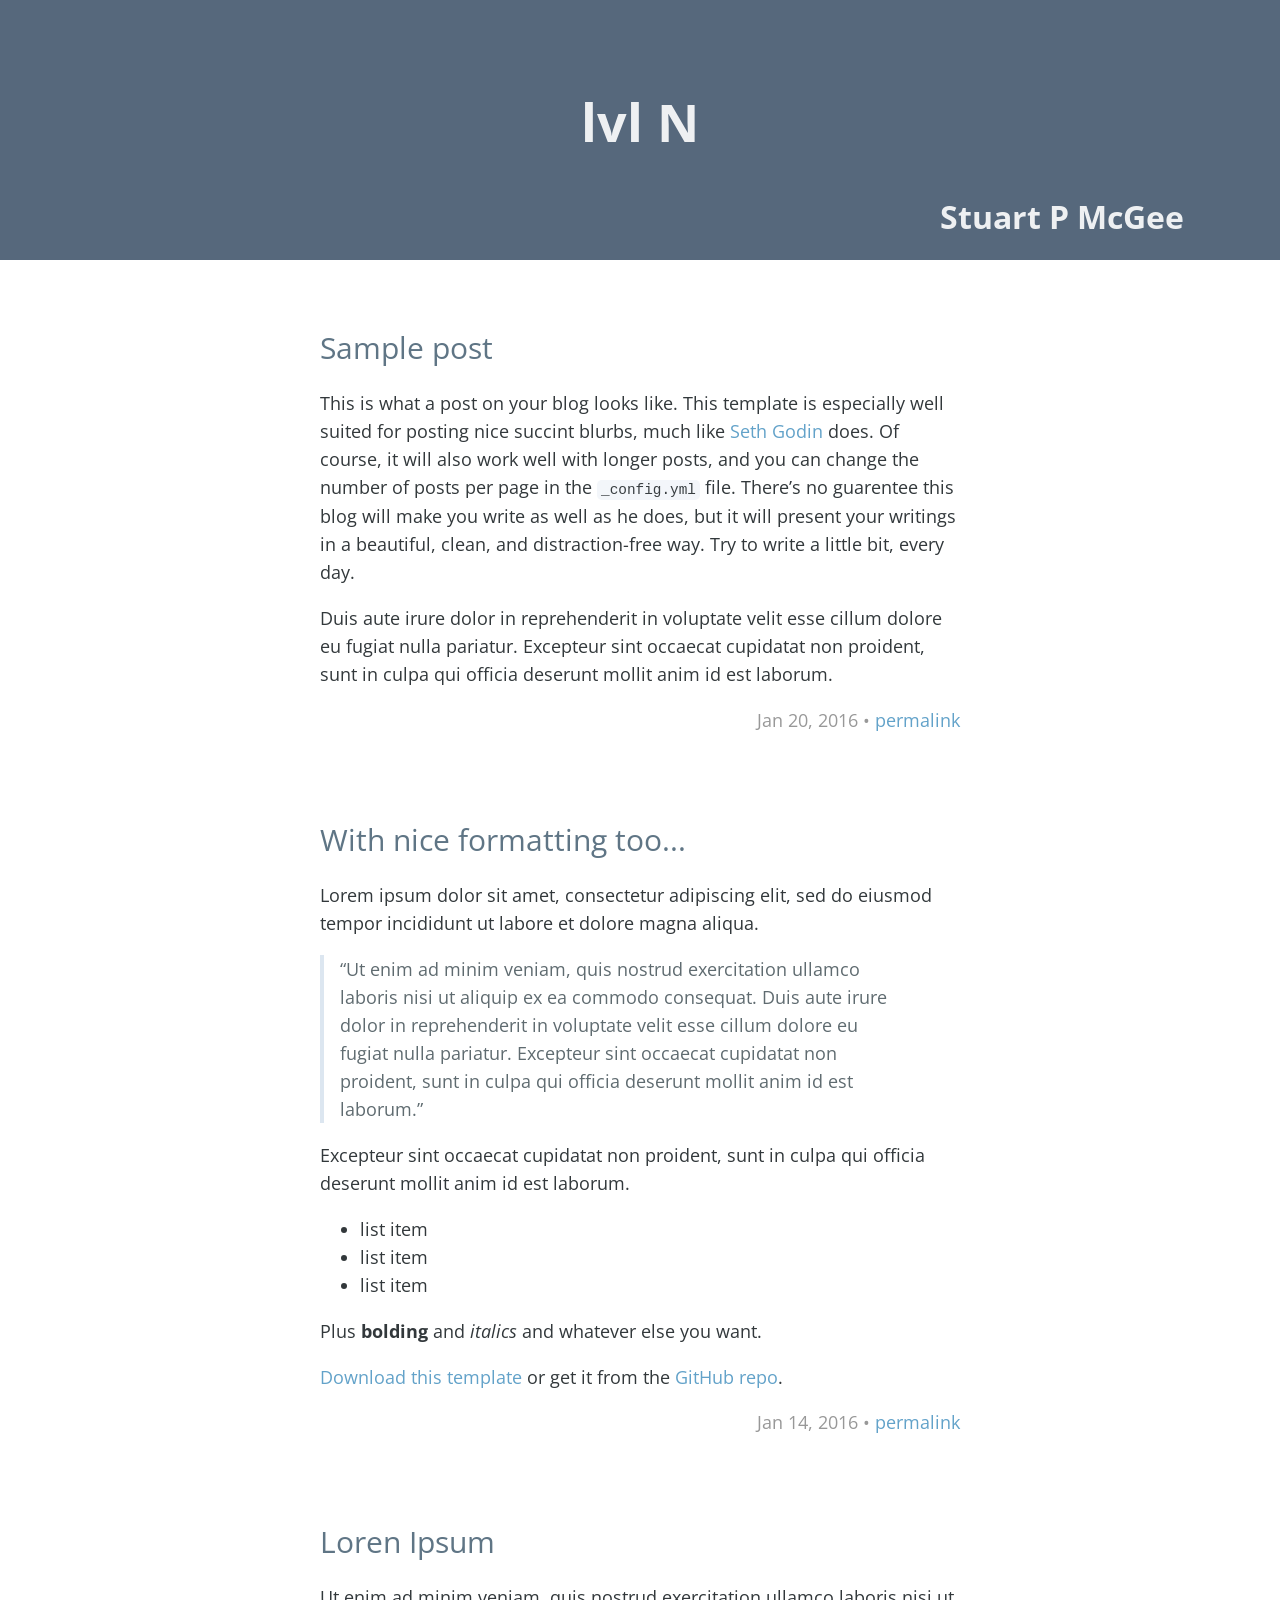
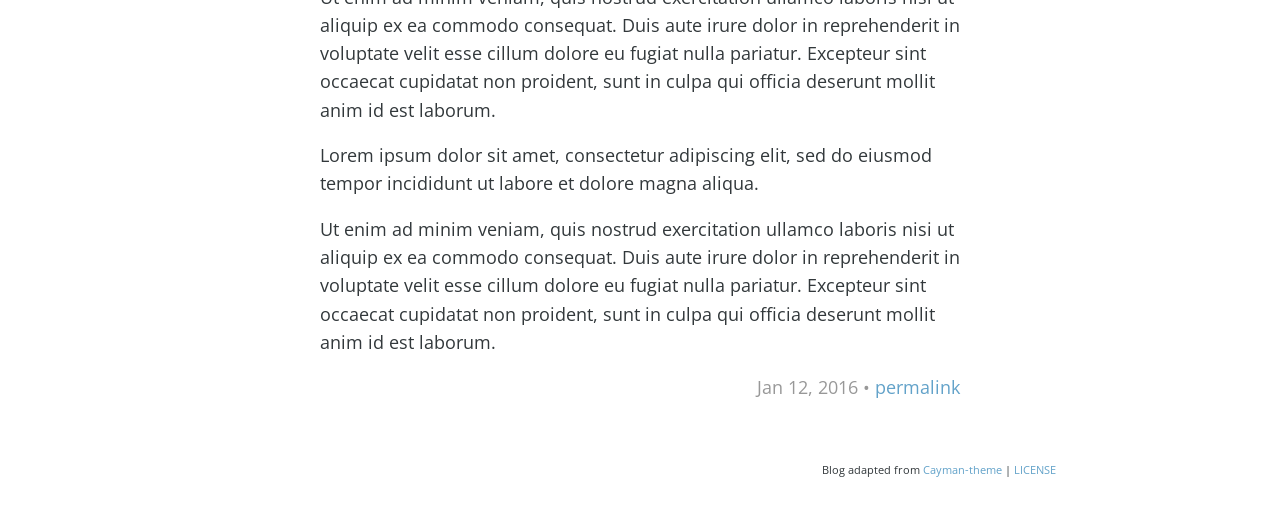
==== index.html @ 343c5a1b "Upload 1" ====
<!DOCTYPE html>
<html lang="en">
  <head>
    <meta charset="UTF-8">
    <meta name="viewport" content="width=device-width, initial-scale=1">
    <link href='https://fonts.googleapis.com/css?family=Open+Sans:400,700' rel='stylesheet' type='text/css'>
    <link rel="stylesheet" href="/stylesheets/stylesheet.css">

  <link rel="canonical" href="/">
  <link rel="alternate" type="application/rss+xml" title="lvl N" href="/feed.xml">
  <meta name="description" content="">

   <title>lvl N</title>



</head>

	
  <body>

    <header class="page-header">
     <h1 class="project-name"> <a class="header-link" href="/"> lvl N</a></h1>
     <h2 class="project-username"> <a class="header-link" href="/about"> Stuart P McGee</a></h2>

     <!--<h3 style="font-weight: lighter;">a blog for <a class="header-link" href="http://canijustgo.com/" target="_blank">canijustgo.com</a></h3>-->
     <h3>



</header>

    <section class="main-content">
      <div class="wrapper">
        

<article class="post" itemscope itemtype="http://schema.org/BlogPosting">

<div class="main-content" itemprop="articleBody">

<header class="post-header">
      	<a class="post-link" href="/sample-post/">
	<h1 class="post-title" itemprop="name headline">  Sample post</h1> </a>
</header>

<p>This is what a post on your blog looks like. This template is especially well suited for posting nice succint blurbs, much like <a href="http://sethgodin.typepad.com/">Seth Godin</a> does. Of course, it will also work well with longer posts, and you can change the number of posts per page in the <code class="highlighter-rouge">_config.yml</code> file. There’s no guarentee this blog will make you write as well as he does, but it will present your writings in a beautiful, clean, and distraction-free way. Try to write a little bit, every day.</p>

<p>Duis aute irure dolor in reprehenderit in voluptate velit esse cillum dolore eu fugiat nulla pariatur. Excepteur sint occaecat cupidatat non proident, sunt in culpa qui officia deserunt mollit anim id est laborum.</p>


<p class="post-meta" style="text-align: right; color: rgb(152,152,152);">
	<time datetime="2016-01-20T00:00:00+00:00" itemprop="datePublished">Jan 20, 2016</time>
	 • 
	<a href="/sample-post/">permalink</a>
</p>

</div>

</article>



<article class="post" itemscope itemtype="http://schema.org/BlogPosting">

<div class="main-content" itemprop="articleBody">

<header class="post-header">
      	<a class="post-link" href="/blockquote-sample/">
	<h1 class="post-title" itemprop="name headline">  With nice formatting too...</h1> </a>
</header>

<p>Lorem ipsum dolor sit amet, consectetur adipiscing elit, sed do eiusmod tempor incididunt ut labore et dolore magna aliqua.</p>

<blockquote>
  <p>“Ut enim ad minim veniam, quis nostrud exercitation ullamco laboris nisi ut aliquip ex ea commodo consequat. Duis aute irure dolor in reprehenderit in voluptate velit esse cillum dolore eu fugiat nulla pariatur. Excepteur sint occaecat cupidatat non proident, sunt in culpa qui officia deserunt mollit anim id est laborum.”</p>
</blockquote>

<p>Excepteur sint occaecat cupidatat non proident, sunt in culpa qui officia deserunt mollit anim id est laborum.</p>

<ul>
  <li>list item</li>
  <li>list item</li>
  <li>list item</li>
</ul>

<p>Plus <strong>bolding</strong> and <em>italics</em> and whatever else you want.</p>

<p><a href="https://github.com/adueck/cayman-blog/archive/master.zip">Download this template</a> or get it from the <a href="https://github.com/adueck/cayman-blog">GitHub repo</a>.</p>


<p class="post-meta" style="text-align: right; color: rgb(152,152,152);">
	<time datetime="2016-01-14T00:00:00+00:00" itemprop="datePublished">Jan 14, 2016</time>
	 • 
	<a href="/blockquote-sample/">permalink</a>
</p>

</div>

</article>



<article class="post" itemscope itemtype="http://schema.org/BlogPosting">

<div class="main-content" itemprop="articleBody">

<header class="post-header">
      	<a class="post-link" href="/filler/">
	<h1 class="post-title" itemprop="name headline">  Loren Ipsum</h1> </a>
</header>

<p>Ut enim ad minim veniam, quis nostrud exercitation ullamco laboris nisi ut aliquip ex ea commodo consequat. Duis aute irure dolor in reprehenderit in voluptate velit esse cillum dolore eu fugiat nulla pariatur. Excepteur sint occaecat cupidatat non proident, sunt in culpa qui officia deserunt mollit anim id est laborum.</p>

<p>Lorem ipsum dolor sit amet, consectetur adipiscing elit, sed do eiusmod tempor incididunt ut labore et dolore magna aliqua.</p>

<p>Ut enim ad minim veniam, quis nostrud exercitation ullamco laboris nisi ut aliquip ex ea commodo consequat. Duis aute irure dolor in reprehenderit in voluptate velit esse cillum dolore eu fugiat nulla pariatur. Excepteur sint occaecat cupidatat non proident, sunt in culpa qui officia deserunt mollit anim id est laborum.</p>


<p class="post-meta" style="text-align: right; color: rgb(152,152,152);">
	<time datetime="2016-01-12T00:00:00+00:00" itemprop="datePublished">Jan 12, 2016</time>
	 • 
	<a href="/filler/">permalink</a>
</p>

</div>

</article>



<div class="pagination" style="text-align: center;">

  

  

</div>

      </div>
    </div>

    <p style="font-size: 60%; text-align: right;">Blog adapted from <a href="https://github.com/jasonlong/cayman-theme">Cayman-theme</a> | <a href="http://creativecommons.org/licenses/by/4.0/">LICENSE</a></p>



  </body>

    


</html>
---- stylesheets/stylesheet.css ----
* {
  box-sizing: border-box; }

body {
  padding: 0;
  margin: 0;
  font-family: "Open Sans", "Helvetica Neue", Helvetica, Arial, sans-serif;
  font-size: 14px;
  line-height: 1.6;
  color: #32383B; }

a {
  color: #62a2c9;
  text-decoration: none; }

a:hover {
  text-decoration: underline; }

.btn {
  display: inline-block;
  margin-bottom: 1rem;
  color: rgba(255, 255, 255, 0.7);
  background-color: rgba(255, 255, 255, 0.08);
  border-color: rgb(92, 113, 134);
  border-style: solid;
  border-width: 1px;
  border-radius: 0.3rem;
  transition: color 0.2s, background-color 0.2s, border-color 0.2s; }
  .btn + .btn {
    margin-left: 1rem; }

.btn:hover {
  color: rgba(255, 255, 255, 0.8);
  text-decoration: none;
  background-color: rgba(255, 255, 255, 0.2);
  border-color: rgba(255, 255, 255, 0.3); }

@media screen and (min-width: 64em) {
  .btn {
    padding: 0.75rem 1rem; } }

@media screen and (min-width: 42em) and (max-width: 64em) {
  .btn {
    padding: 0.6rem 0.9rem;
    font-size: 0.9rem; } }

@media screen and (max-width: 42em) {
  .btn {
    display: block;
    width: 100%;
    padding: 0.75rem;
    font-size: 0.9rem; }
    .btn + .btn {
      margin-top: 1rem;
      margin-left: 0; } }

.page-header {
  color: #fff;
  text-align: center;
  background: #56687C url('../img/cover2.jpg') no-repeat 50%;
  background-size: cover;
}

@media screen and (min-width: 64em) {
  .page-header {
    padding: 5rem 6rem; } }

@media screen and (min-width: 42em) and (max-width: 64em) {
  .page-header {
    padding: 3rem 4rem; } }

@media screen and (max-width: 42em) {
  .page-header {
    padding: 2rem 1rem; } }

.project-name {
  margin-top: 0;
  margin-bottom: 0.1rem; }

.header-link  {
    color: rgba(255, 255, 255, 0.9);
    text-decoration: none;
    transition: 0.4s;
}

.header-link:hover {
    text-shadow: 0 0 8px rgba(255, 255, 255, 0.7);
    transition: 0.3s;
    text-decoration: none;
}

@media screen and (min-width: 64em) {
  .project-name {
    font-size: 3.25rem; } }

@media screen and (min-width: 42em) and (max-width: 64em) {
  .project-name {
    font-size: 2.25rem; } }

@media screen and (max-width: 42em) {
  .project-name {
    font-size: 1.75rem; } }

@media screen and (min-width: 64em) {
  .project-username {
    font-size: 2rem; 
    float: right; } }

@media screen and (min-width: 42em) and (max-width: 64em) {
  .project-username {
    font-size: 1.5rem; 
    float: right; } }

@media screen and (max-width: 42em) {
  .project-username {
    font-size: 1rem; 
    float: right; } }



.project-tagline {
  margin-bottom: 2rem;
  font-weight: normal;
  opacity: 0.7; }

@media screen and (min-width: 64em) {
  .project-tagline {
    font-size: 1.25rem; } }

@media screen and (min-width: 42em) and (max-width: 64em) {
  .project-tagline {
    font-size: 1.15rem; } }

@media screen and (max-width: 42em) {
  .project-tagline {
    font-size: 1rem; } }

.main-content :first-child {
  margin-top: 0; }
.main-content img {
  max-width: 100%; }
.main-content h1, .main-content h2, .main-content h3, .main-content h4, .main-content h5, .main-content h6 {
  margin-top: 2rem;
  margin-bottom: 1rem;
  font-weight: normal;
  color: #5F7585;
}
.main-content p {
  margin-bottom: 1em; }
.main-content code {
  padding: 2px 4px;
  font-family: Consolas, "Liberation Mono", Menlo, Courier, monospace;
  font-size: 0.9rem;
  color: #383e41;
  background-color: #f3f6fa;
  border-radius: 0.3rem; }
.main-content pre {
  padding: 0.8rem;
  margin-top: 0;
  margin-bottom: 1rem;
  font: 1rem Consolas, "Liberation Mono", Menlo, Courier, monospace;
  color: #567482;
  word-wrap: normal;
  background-color: #f3f6fa;
  border: solid 1px #dce6f0;
  border-radius: 0.3rem; }
  .main-content pre > code {
    padding: 0;
    margin: 0;
    font-size: 0.9rem;
    color: #567482;
    word-break: normal;
    white-space: pre;
    background: transparent;
    border: 0; }
.main-content .highlight {
  margin-bottom: 1rem; }
  .main-content .highlight pre {
    margin-bottom: 0;
    word-break: normal; }
.main-content .highlight pre, .main-content pre {
  padding: 0.8rem;
  overflow: auto;
  font-size: 0.9rem;
  line-height: 1.45;
  border-radius: 0.3rem; }
.main-content pre code, .main-content pre tt {
  display: inline;
  max-width: initial;
  padding: 0;
  margin: 0;
  overflow: initial;
  line-height: inherit;
  word-wrap: normal;
  background-color: transparent;
  border: 0; }
  .main-content pre code:before, .main-content pre code:after, .main-content pre tt:before, .main-content pre tt:after {
    content: normal; }
.main-content ul, .main-content ol {
  margin-top: 0; }
.main-content blockquote {
  padding: 0 1rem;
  margin-left: 0;
  color: #5F6B70;
  border-left: 0.3rem solid #dce6f0; }
  .main-content blockquote > :first-child {
    margin-top: 0; }
  .main-content blockquote > :last-child {
    margin-bottom: 0; }
.main-content table {
  display: block;
  width: 100%;
  overflow: auto;
  word-break: normal;
  word-break: keep-all; }
  .main-content table th {
    font-weight: bold; }
  .main-content table th, .main-content table td {
    padding: 0.5rem 1rem;
    border: 1px solid #e9ebec; }
.main-content dl {
  padding: 0; }
  .main-content dl dt {
    padding: 0;
    margin-top: 1rem;
    font-size: 1rem;
    font-weight: bold; }
  .main-content dl dd {
    padding: 0;
    margin-bottom: 1rem; }
.main-content hr {
  height: 2px;
  padding: 0;
  margin: 1rem 0;
  background-color: #eff0f1;
  border: 0; }

@media screen and (min-width: 64em) {
  .main-content {
    max-width: 64rem;
    padding: 2rem 6rem;
    margin: 0 auto;
    font-size: 1.1rem; } }

@media screen and (min-width: 42em) and (max-width: 64em) {
  .main-content {
    padding: 2rem 4rem;
    font-size: 1.1rem; } }

@media screen and (max-width: 42em) {
  .main-content {
    padding: 2rem 0.5rem;
    font-size: 1rem; } }

.site-footer {
  padding-top: 2rem;
  margin-top: 2rem;
  border-top: solid 1px #eff0f1; }

.site-footer-owner {
  display: block;
  font-weight: bold; }

.site-footer-credits {
  color: #819198; }

@media screen and (min-width: 64em) {
  .site-footer {
    font-size: 1rem; } }

@media screen and (min-width: 42em) and (max-width: 64em) {
  .site-footer {
    font-size: 1rem; } }

@media screen and (max-width: 42em) {
  .site-footer {
    font-size: 0.9rem; } }


}

.post-meta {
    padding-left: 1.5rem;
    padding-bottom: 0.5rem;
    opacity: 0.8;
}

.post-title {
  font-size: 1.85rem;
}

.post-header .post-link {
  text-decoration: none;
}

.sharing-buttons {
  padding-top: 25px;
}

@media screen and (min-width: 42em) {
  .sharing-buttons {
    max-width: 80%;
    margin: 0 auto;} }
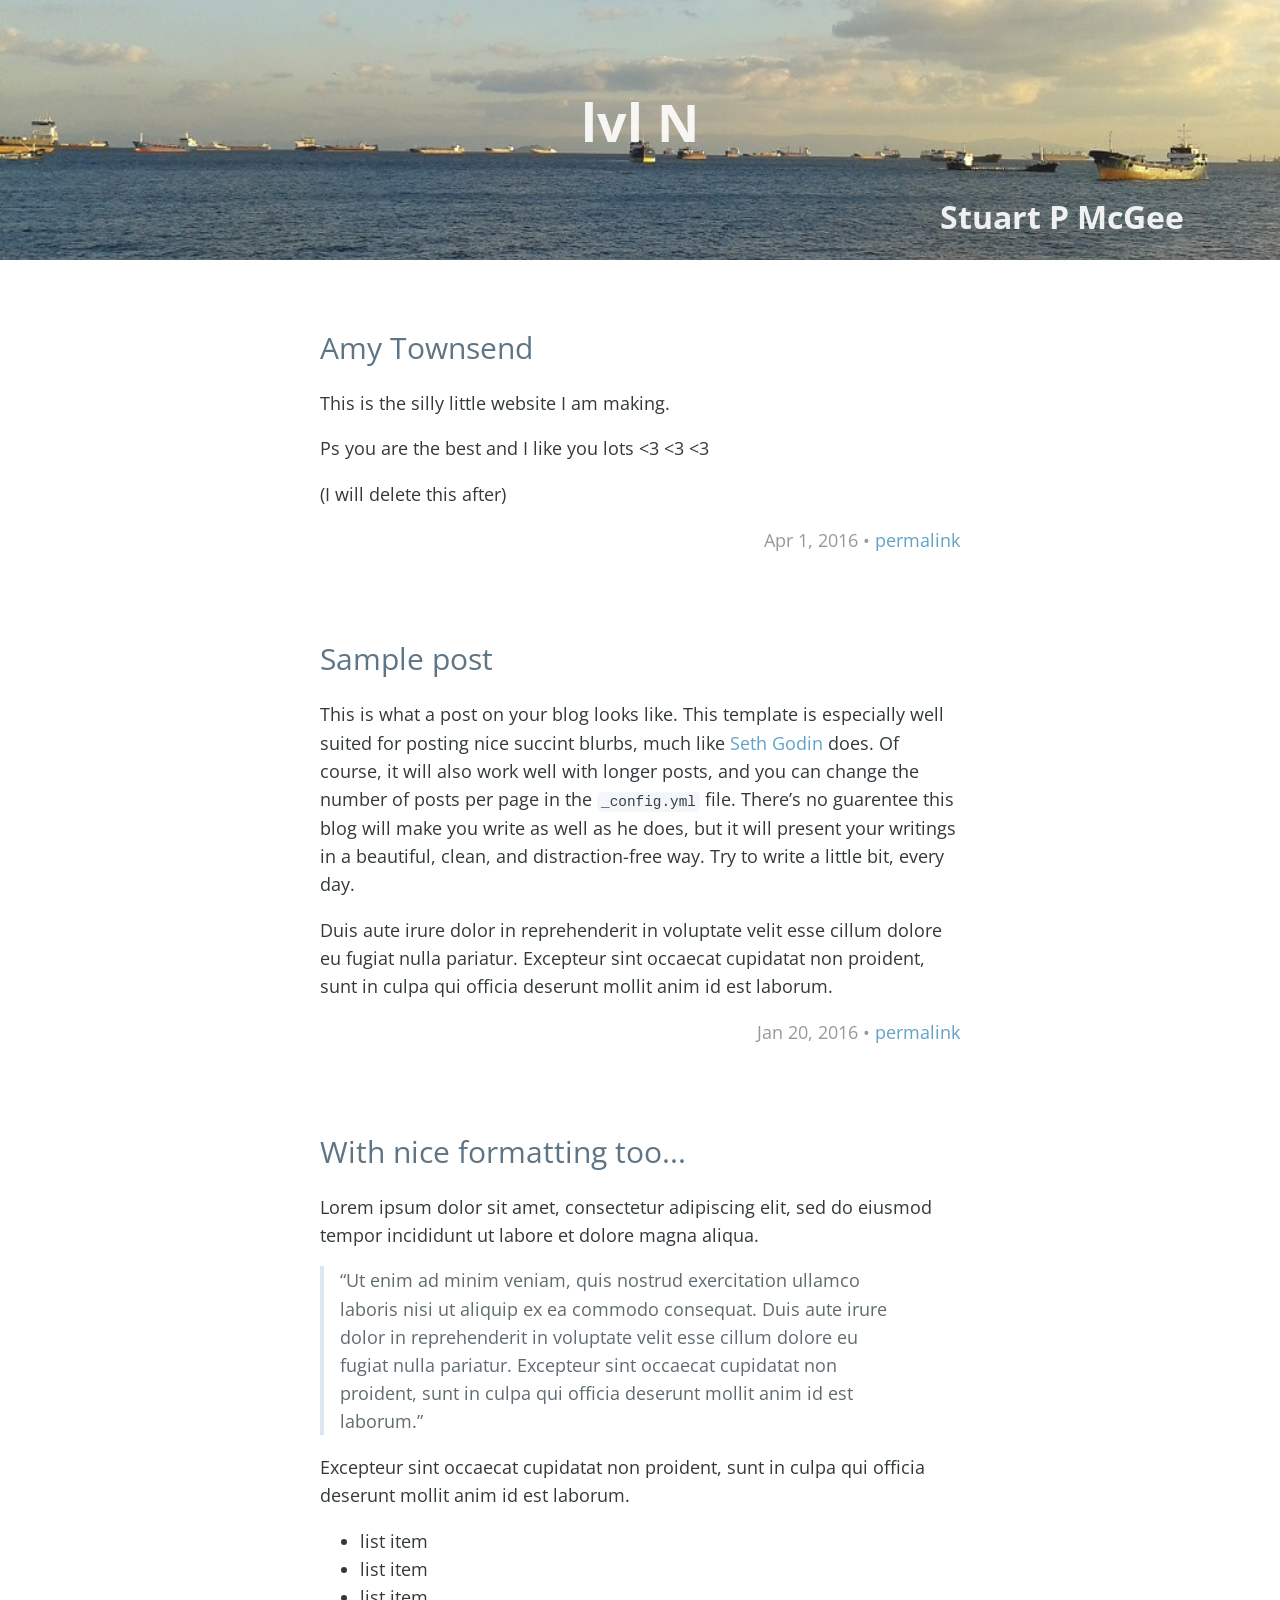
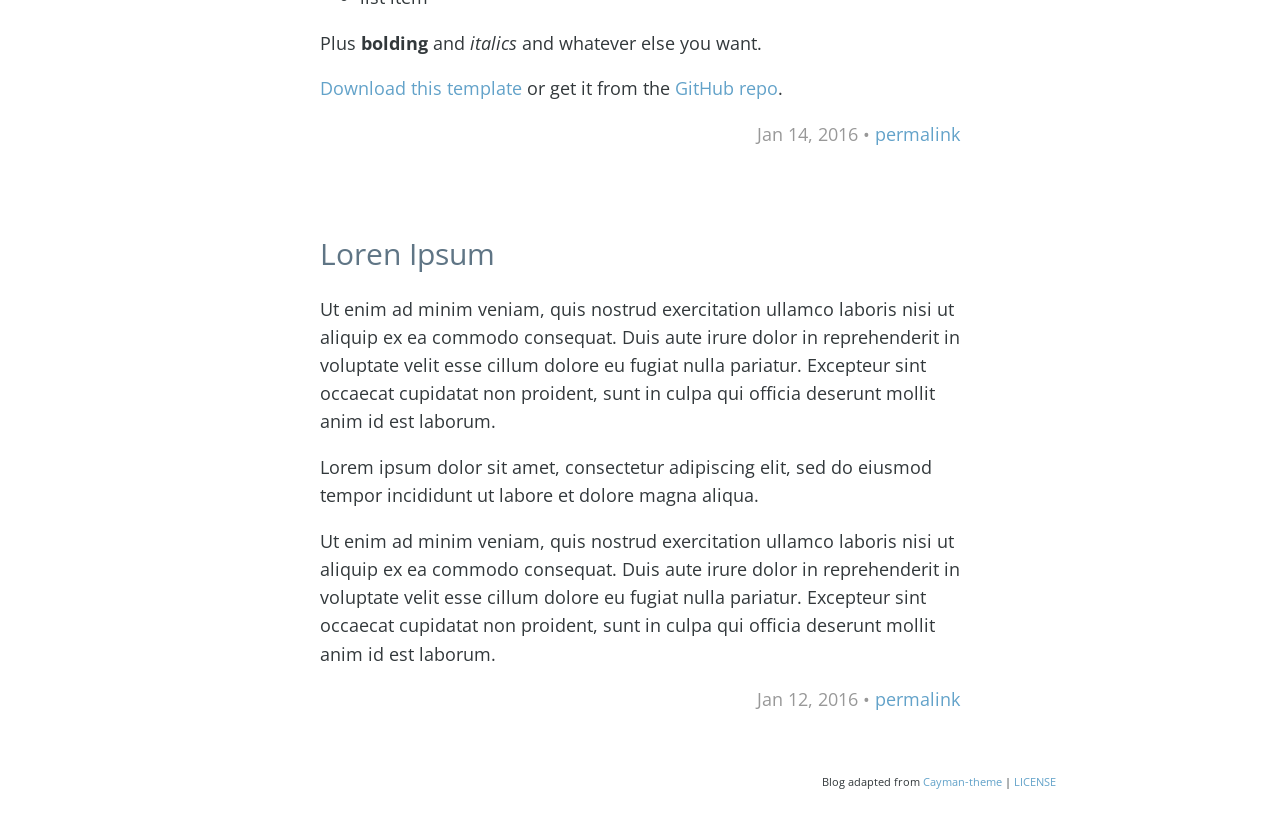
==== commit c5c57c97: "amy t" ====
--- a/index.html
+++ b/index.html
@@ -33,6 +33,34 @@
     <section class="main-content">
       <div class="wrapper">
         
+
+<article class="post" itemscope itemtype="http://schema.org/BlogPosting">
+
+<div class="main-content" itemprop="articleBody">
+
+<header class="post-header">
+      	<a class="post-link" href="/amy-townsend/">
+	<h1 class="post-title" itemprop="name headline">  Amy Townsend</h1> </a>
+</header>
+
+<p>This is the silly little website I am making.</p>
+
+<p>Ps you are the best and I like you lots &lt;3 &lt;3 &lt;3</p>
+
+<p>(I will delete this after)</p>
+
+
+<p class="post-meta" style="text-align: right; color: rgb(152,152,152);">
+	<time datetime="2016-04-01T00:00:00+01:00" itemprop="datePublished">Apr 1, 2016</time>
+	 • 
+	<a href="/amy-townsend/">permalink</a>
+</p>
+
+</div>
+
+</article>
+
+
 
 <article class="post" itemscope itemtype="http://schema.org/BlogPosting">
 
--- a/stylesheets/stylesheet.css
+++ b/stylesheets/stylesheet.css
@@ -57,7 +57,7 @@
 .page-header {
   color: #fff;
   text-align: center;
-  background: #56687C url('../img/cover2.jpg') no-repeat 50%;
+  background: #56687C url('../img/cover.jpg') no-repeat 50%;
   background-size: cover;
 }
 
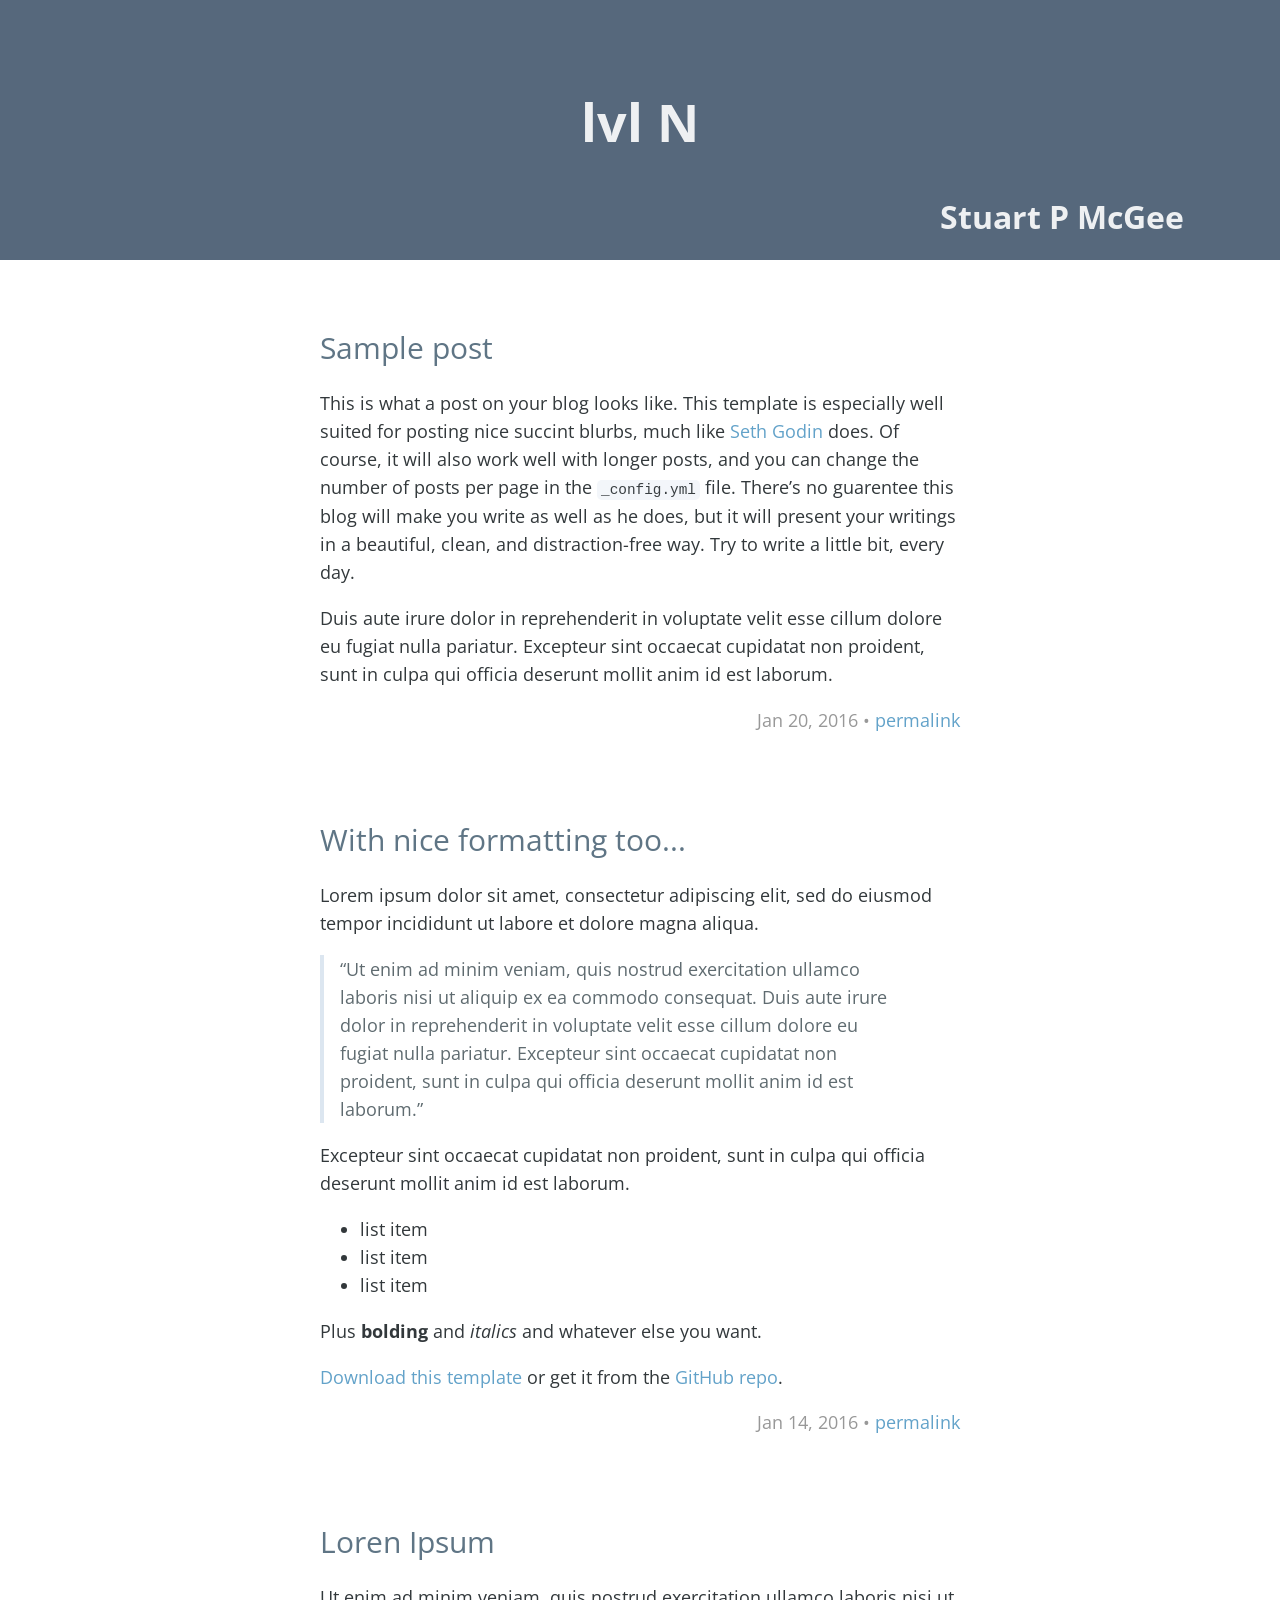
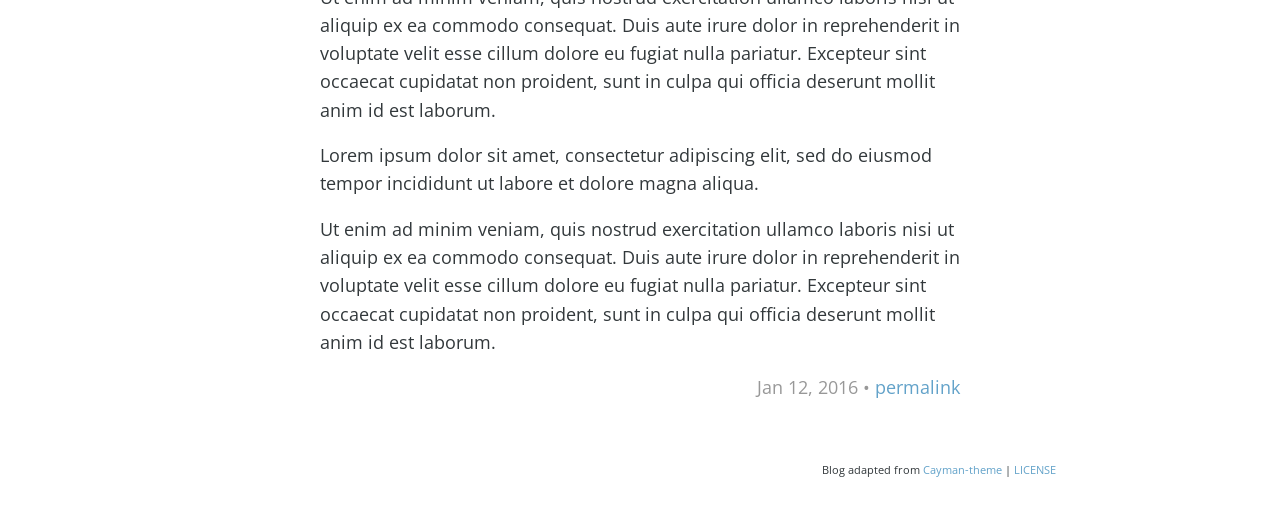
==== commit 9d8ab389: "Remove Amy post" ====
--- a/index.html
+++ b/index.html
@@ -1,11 +1,11 @@
 <!DOCTYPE html>
 <html lang="en">
+
   <head>
     <meta charset="UTF-8">
     <meta name="viewport" content="width=device-width, initial-scale=1">
     <link href='https://fonts.googleapis.com/css?family=Open+Sans:400,700' rel='stylesheet' type='text/css'>
     <link rel="stylesheet" href="/stylesheets/stylesheet.css">
-
   <link rel="canonical" href="/">
   <link rel="alternate" type="application/rss+xml" title="lvl N" href="/feed.xml">
   <meta name="description" content="">
@@ -16,7 +16,7 @@
 
 </head>
 
-	
+
   <body>
 
     <header class="page-header">
@@ -25,10 +25,8 @@
 
      <!--<h3 style="font-weight: lighter;">a blog for <a class="header-link" href="http://canijustgo.com/" target="_blank">canijustgo.com</a></h3>-->
      <h3>
+</header>
 
-
-
-</header>
 
     <section class="main-content">
       <div class="wrapper">
@@ -36,27 +34,21 @@
 
 <article class="post" itemscope itemtype="http://schema.org/BlogPosting">
 
-<div class="main-content" itemprop="articleBody">
+    <div class="main-content" itemprop="articleBody">
 
-<header class="post-header">
-      	<a class="post-link" href="/amy-townsend/">
-	<h1 class="post-title" itemprop="name headline">  Amy Townsend</h1> </a>
-</header>
+  <header class="post-header">
+      <a class="post-link" href="/sample-post/"><h1 class="post-title" itemprop="name headline">  Sample post</h1> </a>
 
-<p>This is the silly little website I am making.</p>
+  </header>
 
-<p>Ps you are the best and I like you lots &lt;3 &lt;3 &lt;3</p>
+    <p>This is what a post on your blog looks like. This template is especially well suited for posting nice succint blurbs, much like <a href="http://sethgodin.typepad.com/">Seth Godin</a> does. Of course, it will also work well with longer posts, and you can change the number of posts per page in the <code class="highlighter-rouge">_config.yml</code> file. There’s no guarentee this blog will make you write as well as he does, but it will present your writings in a beautiful, clean, and distraction-free way. Try to write a little bit, every day.</p>
 
-<p>(I will delete this after)</p>
+<p>Duis aute irure dolor in reprehenderit in voluptate velit esse cillum dolore eu fugiat nulla pariatur. Excepteur sint occaecat cupidatat non proident, sunt in culpa qui officia deserunt mollit anim id est laborum.</p>
 
 
-<p class="post-meta" style="text-align: right; color: rgb(152,152,152);">
-	<time datetime="2016-04-01T00:00:00+01:00" itemprop="datePublished">Apr 1, 2016</time>
-	 • 
-	<a href="/amy-townsend/">permalink</a>
-</p>
+ <p class="post-meta" style="text-align: right; color: rgb(152,152,152);"><time datetime="2016-01-20T00:00:00+00:00" itemprop="datePublished">Jan 20, 2016</time> • <a href="/sample-post/">permalink</a></p>
 
-</div>
+  </div>
 
 </article>
 
@@ -64,40 +56,14 @@
 
 <article class="post" itemscope itemtype="http://schema.org/BlogPosting">
 
-<div class="main-content" itemprop="articleBody">
+    <div class="main-content" itemprop="articleBody">
 
-<header class="post-header">
-      	<a class="post-link" href="/sample-post/">
-	<h1 class="post-title" itemprop="name headline">  Sample post</h1> </a>
-</header>
+  <header class="post-header">
+      <a class="post-link" href="/blockquote-sample/"><h1 class="post-title" itemprop="name headline">  With nice formatting too...</h1> </a>
 
-<p>This is what a post on your blog looks like. This template is especially well suited for posting nice succint blurbs, much like <a href="http://sethgodin.typepad.com/">Seth Godin</a> does. Of course, it will also work well with longer posts, and you can change the number of posts per page in the <code class="highlighter-rouge">_config.yml</code> file. There’s no guarentee this blog will make you write as well as he does, but it will present your writings in a beautiful, clean, and distraction-free way. Try to write a little bit, every day.</p>
+  </header>
 
-<p>Duis aute irure dolor in reprehenderit in voluptate velit esse cillum dolore eu fugiat nulla pariatur. Excepteur sint occaecat cupidatat non proident, sunt in culpa qui officia deserunt mollit anim id est laborum.</p>
-
-
-<p class="post-meta" style="text-align: right; color: rgb(152,152,152);">
-	<time datetime="2016-01-20T00:00:00+00:00" itemprop="datePublished">Jan 20, 2016</time>
-	 • 
-	<a href="/sample-post/">permalink</a>
-</p>
-
-</div>
-
-</article>
-
-
-
-<article class="post" itemscope itemtype="http://schema.org/BlogPosting">
-
-<div class="main-content" itemprop="articleBody">
-
-<header class="post-header">
-      	<a class="post-link" href="/blockquote-sample/">
-	<h1 class="post-title" itemprop="name headline">  With nice formatting too...</h1> </a>
-</header>
-
-<p>Lorem ipsum dolor sit amet, consectetur adipiscing elit, sed do eiusmod tempor incididunt ut labore et dolore magna aliqua.</p>
+    <p>Lorem ipsum dolor sit amet, consectetur adipiscing elit, sed do eiusmod tempor incididunt ut labore et dolore magna aliqua.</p>
 
 <blockquote>
   <p>“Ut enim ad minim veniam, quis nostrud exercitation ullamco laboris nisi ut aliquip ex ea commodo consequat. Duis aute irure dolor in reprehenderit in voluptate velit esse cillum dolore eu fugiat nulla pariatur. Excepteur sint occaecat cupidatat non proident, sunt in culpa qui officia deserunt mollit anim id est laborum.”</p>
@@ -116,13 +82,9 @@
 <p><a href="https://github.com/adueck/cayman-blog/archive/master.zip">Download this template</a> or get it from the <a href="https://github.com/adueck/cayman-blog">GitHub repo</a>.</p>
 
 
-<p class="post-meta" style="text-align: right; color: rgb(152,152,152);">
-	<time datetime="2016-01-14T00:00:00+00:00" itemprop="datePublished">Jan 14, 2016</time>
-	 • 
-	<a href="/blockquote-sample/">permalink</a>
-</p>
+ <p class="post-meta" style="text-align: right; color: rgb(152,152,152);"><time datetime="2016-01-14T00:00:00+00:00" itemprop="datePublished">Jan 14, 2016</time> • <a href="/blockquote-sample/">permalink</a></p>
 
-</div>
+  </div>
 
 </article>
 
@@ -130,27 +92,23 @@
 
 <article class="post" itemscope itemtype="http://schema.org/BlogPosting">
 
-<div class="main-content" itemprop="articleBody">
+    <div class="main-content" itemprop="articleBody">
 
-<header class="post-header">
-      	<a class="post-link" href="/filler/">
-	<h1 class="post-title" itemprop="name headline">  Loren Ipsum</h1> </a>
-</header>
+  <header class="post-header">
+      <a class="post-link" href="/filler/"><h1 class="post-title" itemprop="name headline">  Loren Ipsum</h1> </a>
 
-<p>Ut enim ad minim veniam, quis nostrud exercitation ullamco laboris nisi ut aliquip ex ea commodo consequat. Duis aute irure dolor in reprehenderit in voluptate velit esse cillum dolore eu fugiat nulla pariatur. Excepteur sint occaecat cupidatat non proident, sunt in culpa qui officia deserunt mollit anim id est laborum.</p>
+  </header>
+
+    <p>Ut enim ad minim veniam, quis nostrud exercitation ullamco laboris nisi ut aliquip ex ea commodo consequat. Duis aute irure dolor in reprehenderit in voluptate velit esse cillum dolore eu fugiat nulla pariatur. Excepteur sint occaecat cupidatat non proident, sunt in culpa qui officia deserunt mollit anim id est laborum.</p>
 
 <p>Lorem ipsum dolor sit amet, consectetur adipiscing elit, sed do eiusmod tempor incididunt ut labore et dolore magna aliqua.</p>
 
 <p>Ut enim ad minim veniam, quis nostrud exercitation ullamco laboris nisi ut aliquip ex ea commodo consequat. Duis aute irure dolor in reprehenderit in voluptate velit esse cillum dolore eu fugiat nulla pariatur. Excepteur sint occaecat cupidatat non proident, sunt in culpa qui officia deserunt mollit anim id est laborum.</p>
 
 
-<p class="post-meta" style="text-align: right; color: rgb(152,152,152);">
-	<time datetime="2016-01-12T00:00:00+00:00" itemprop="datePublished">Jan 12, 2016</time>
-	 • 
-	<a href="/filler/">permalink</a>
-</p>
+ <p class="post-meta" style="text-align: right; color: rgb(152,152,152);"><time datetime="2016-01-12T00:00:00+00:00" itemprop="datePublished">Jan 12, 2016</time> • <a href="/filler/">permalink</a></p>
 
-</div>
+  </div>
 
 </article>
 
--- a/stylesheets/stylesheet.css
+++ b/stylesheets/stylesheet.css
@@ -57,7 +57,7 @@
 .page-header {
   color: #fff;
   text-align: center;
-  background: #56687C url('../img/cover.jpg') no-repeat 50%;
+  background: #56687C url('../img/cover2.jpg') no-repeat 50%;
   background-size: cover;
 }
 
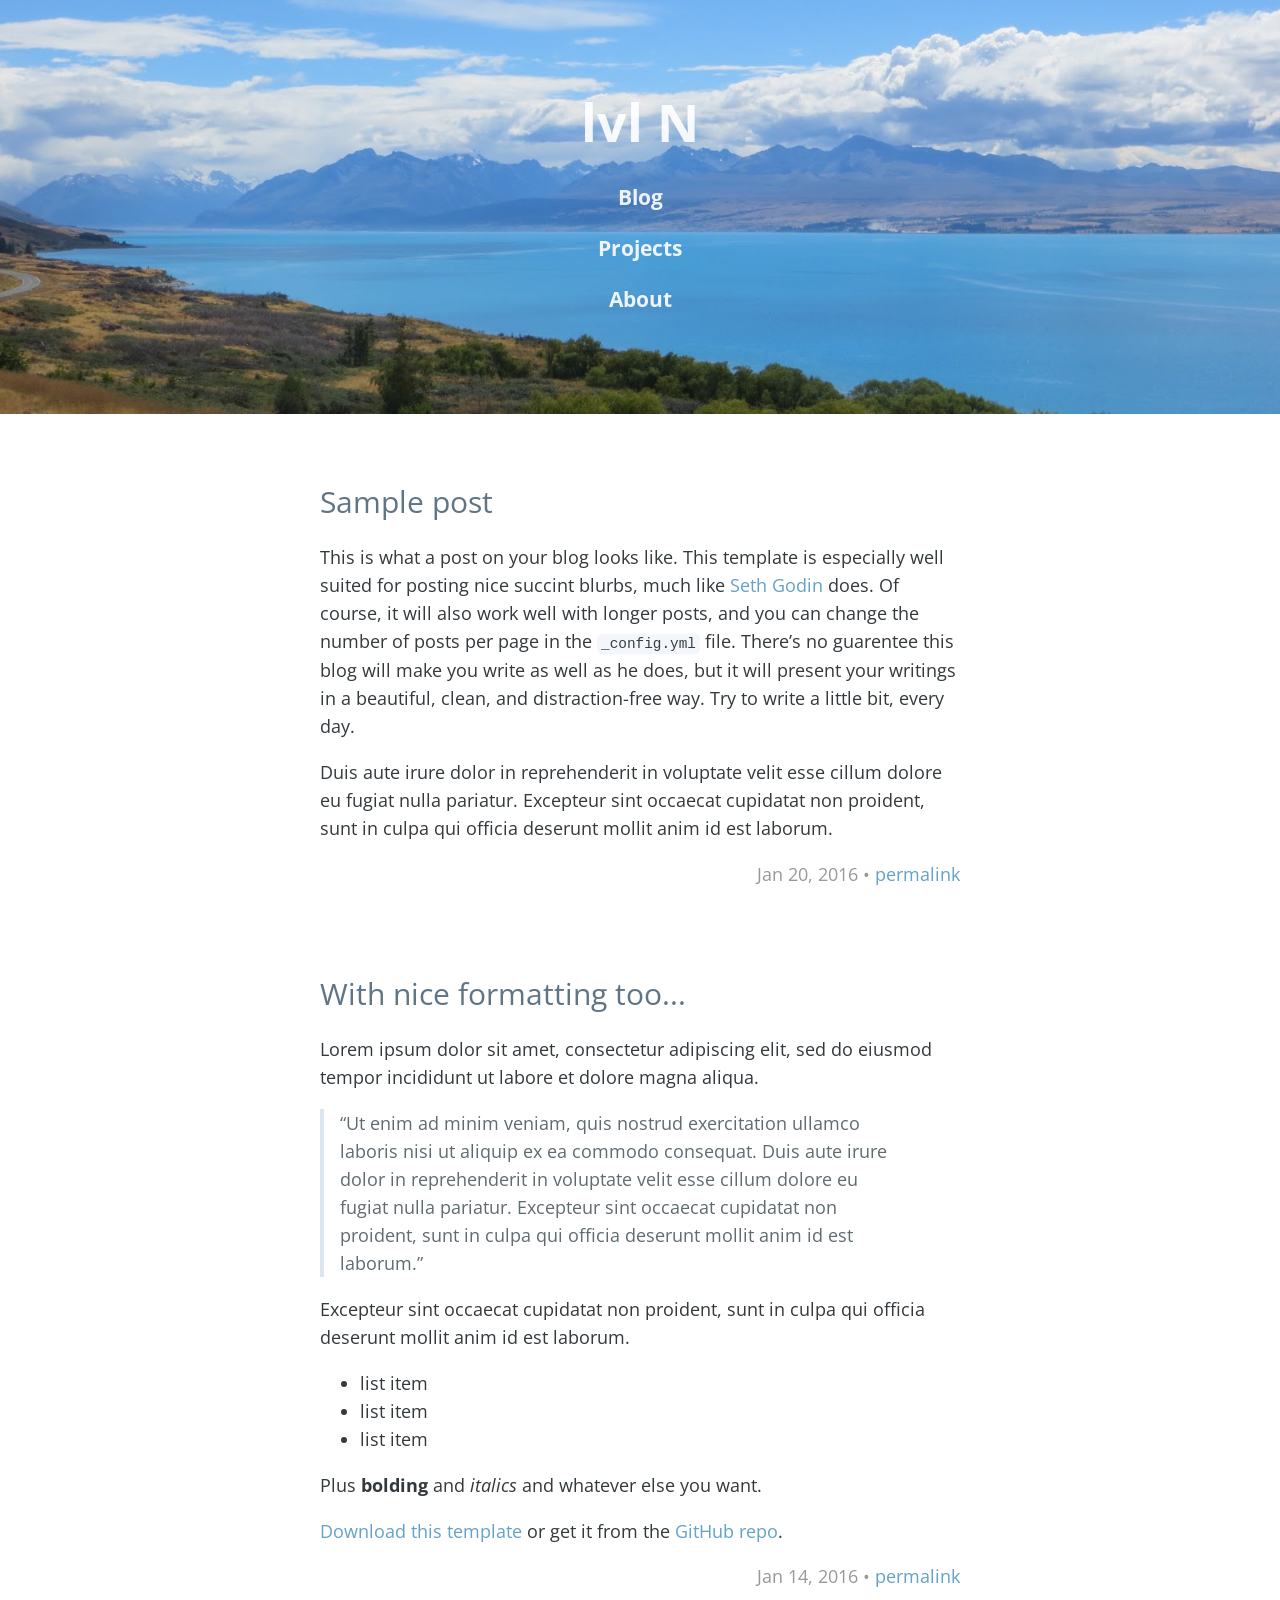
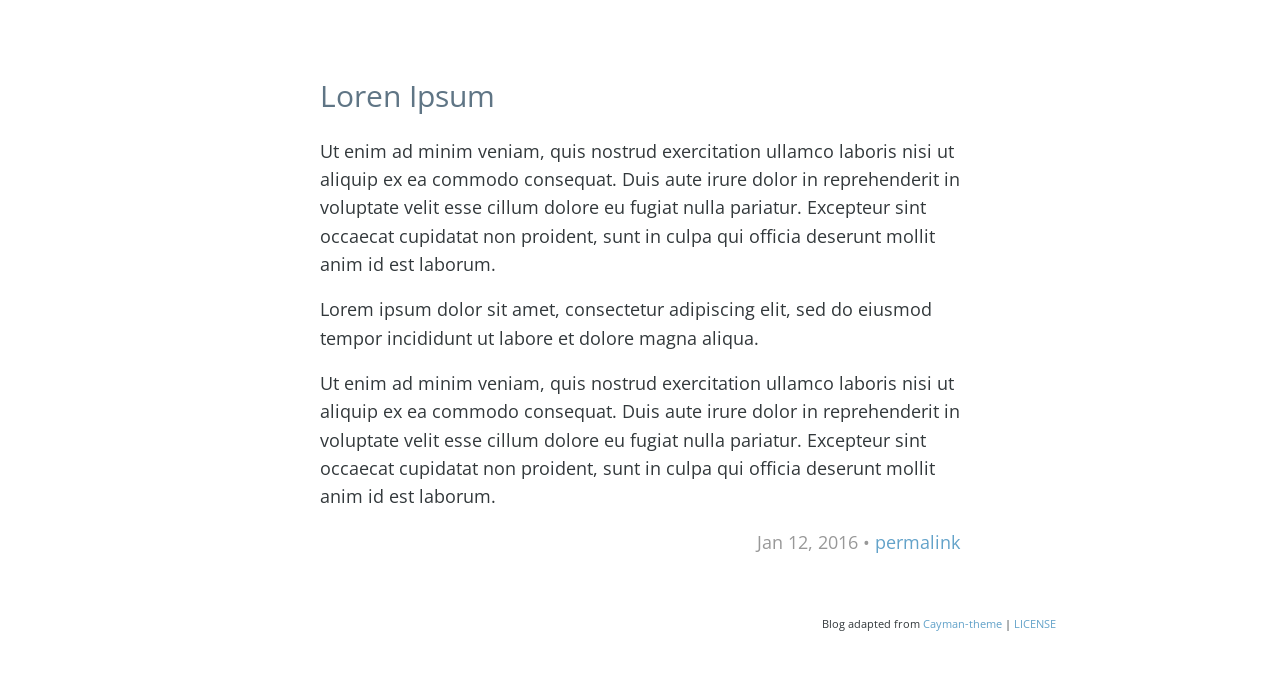
==== commit 42727956: "Adding buttons and changing to look nicer" ====
--- a/index.html
+++ b/index.html
@@ -1,11 +1,11 @@
 <!DOCTYPE html>
 <html lang="en">
-
   <head>
     <meta charset="UTF-8">
     <meta name="viewport" content="width=device-width, initial-scale=1">
     <link href='https://fonts.googleapis.com/css?family=Open+Sans:400,700' rel='stylesheet' type='text/css'>
     <link rel="stylesheet" href="/stylesheets/stylesheet.css">
+
   <link rel="canonical" href="/">
   <link rel="alternate" type="application/rss+xml" title="lvl N" href="/feed.xml">
   <meta name="description" content="">
@@ -16,16 +16,31 @@
 
 </head>
 
-
+	
   <body>
 
-    <header class="page-header">
-     <h1 class="project-name"> <a class="header-link" href="/"> lvl N</a></h1>
-     <h2 class="project-username"> <a class="header-link" href="/about"> Stuart P McGee</a></h2>
+    
+<header class="page-header">
+<h1 class="project-name"> <a class="header-link" href="/"> lvl N</a></h1>
 
-     <!--<h3 style="font-weight: lighter;">a blog for <a class="header-link" href="http://canijustgo.com/" target="_blank">canijustgo.com</a></h3>-->
-     <h3>
-</header>
+<div id="container">
+<div id="left">
+<h2 class="project-blog"><a class="header-link" href="/about">Blog</a><h2>
+</div>
+
+<div id="center">
+<h2 class="project-projects"><a class="header-link" href="/about">Projects</a><h2>
+</div>
+
+<div id="right">
+<h2 class="project-about"> <a class="header-link" href="/about">About</a></h2>
+</div>
+
+
+</div>
+     </header>
+     
+
 
 
     <section class="main-content">
@@ -34,21 +49,25 @@
 
 <article class="post" itemscope itemtype="http://schema.org/BlogPosting">
 
-    <div class="main-content" itemprop="articleBody">
+<div class="main-content" itemprop="articleBody">
 
-  <header class="post-header">
-      <a class="post-link" href="/sample-post/"><h1 class="post-title" itemprop="name headline">  Sample post</h1> </a>
+<header class="post-header">
+      	<a class="post-link" href="/sample-post/">
+	<h1 class="post-title" itemprop="name headline">  Sample post</h1> </a>
+</header>
 
-  </header>
-
-    <p>This is what a post on your blog looks like. This template is especially well suited for posting nice succint blurbs, much like <a href="http://sethgodin.typepad.com/">Seth Godin</a> does. Of course, it will also work well with longer posts, and you can change the number of posts per page in the <code class="highlighter-rouge">_config.yml</code> file. There’s no guarentee this blog will make you write as well as he does, but it will present your writings in a beautiful, clean, and distraction-free way. Try to write a little bit, every day.</p>
+<p>This is what a post on your blog looks like. This template is especially well suited for posting nice succint blurbs, much like <a href="http://sethgodin.typepad.com/">Seth Godin</a> does. Of course, it will also work well with longer posts, and you can change the number of posts per page in the <code class="highlighter-rouge">_config.yml</code> file. There’s no guarentee this blog will make you write as well as he does, but it will present your writings in a beautiful, clean, and distraction-free way. Try to write a little bit, every day.</p>
 
 <p>Duis aute irure dolor in reprehenderit in voluptate velit esse cillum dolore eu fugiat nulla pariatur. Excepteur sint occaecat cupidatat non proident, sunt in culpa qui officia deserunt mollit anim id est laborum.</p>
 
 
- <p class="post-meta" style="text-align: right; color: rgb(152,152,152);"><time datetime="2016-01-20T00:00:00+00:00" itemprop="datePublished">Jan 20, 2016</time> • <a href="/sample-post/">permalink</a></p>
+<p class="post-meta" style="text-align: right; color: rgb(152,152,152);">
+	<time datetime="2016-01-20T00:00:00+00:00" itemprop="datePublished">Jan 20, 2016</time>
+	 • 
+	<a href="/sample-post/">permalink</a>
+</p>
 
-  </div>
+</div>
 
 </article>
 
@@ -56,14 +75,14 @@
 
 <article class="post" itemscope itemtype="http://schema.org/BlogPosting">
 
-    <div class="main-content" itemprop="articleBody">
+<div class="main-content" itemprop="articleBody">
 
-  <header class="post-header">
-      <a class="post-link" href="/blockquote-sample/"><h1 class="post-title" itemprop="name headline">  With nice formatting too...</h1> </a>
+<header class="post-header">
+      	<a class="post-link" href="/blockquote-sample/">
+	<h1 class="post-title" itemprop="name headline">  With nice formatting too...</h1> </a>
+</header>
 
-  </header>
-
-    <p>Lorem ipsum dolor sit amet, consectetur adipiscing elit, sed do eiusmod tempor incididunt ut labore et dolore magna aliqua.</p>
+<p>Lorem ipsum dolor sit amet, consectetur adipiscing elit, sed do eiusmod tempor incididunt ut labore et dolore magna aliqua.</p>
 
 <blockquote>
   <p>“Ut enim ad minim veniam, quis nostrud exercitation ullamco laboris nisi ut aliquip ex ea commodo consequat. Duis aute irure dolor in reprehenderit in voluptate velit esse cillum dolore eu fugiat nulla pariatur. Excepteur sint occaecat cupidatat non proident, sunt in culpa qui officia deserunt mollit anim id est laborum.”</p>
@@ -82,9 +101,13 @@
 <p><a href="https://github.com/adueck/cayman-blog/archive/master.zip">Download this template</a> or get it from the <a href="https://github.com/adueck/cayman-blog">GitHub repo</a>.</p>
 
 
- <p class="post-meta" style="text-align: right; color: rgb(152,152,152);"><time datetime="2016-01-14T00:00:00+00:00" itemprop="datePublished">Jan 14, 2016</time> • <a href="/blockquote-sample/">permalink</a></p>
+<p class="post-meta" style="text-align: right; color: rgb(152,152,152);">
+	<time datetime="2016-01-14T00:00:00+00:00" itemprop="datePublished">Jan 14, 2016</time>
+	 • 
+	<a href="/blockquote-sample/">permalink</a>
+</p>
 
-  </div>
+</div>
 
 </article>
 
@@ -92,23 +115,27 @@
 
 <article class="post" itemscope itemtype="http://schema.org/BlogPosting">
 
-    <div class="main-content" itemprop="articleBody">
+<div class="main-content" itemprop="articleBody">
 
-  <header class="post-header">
-      <a class="post-link" href="/filler/"><h1 class="post-title" itemprop="name headline">  Loren Ipsum</h1> </a>
+<header class="post-header">
+      	<a class="post-link" href="/filler/">
+	<h1 class="post-title" itemprop="name headline">  Loren Ipsum</h1> </a>
+</header>
 
-  </header>
-
-    <p>Ut enim ad minim veniam, quis nostrud exercitation ullamco laboris nisi ut aliquip ex ea commodo consequat. Duis aute irure dolor in reprehenderit in voluptate velit esse cillum dolore eu fugiat nulla pariatur. Excepteur sint occaecat cupidatat non proident, sunt in culpa qui officia deserunt mollit anim id est laborum.</p>
+<p>Ut enim ad minim veniam, quis nostrud exercitation ullamco laboris nisi ut aliquip ex ea commodo consequat. Duis aute irure dolor in reprehenderit in voluptate velit esse cillum dolore eu fugiat nulla pariatur. Excepteur sint occaecat cupidatat non proident, sunt in culpa qui officia deserunt mollit anim id est laborum.</p>
 
 <p>Lorem ipsum dolor sit amet, consectetur adipiscing elit, sed do eiusmod tempor incididunt ut labore et dolore magna aliqua.</p>
 
 <p>Ut enim ad minim veniam, quis nostrud exercitation ullamco laboris nisi ut aliquip ex ea commodo consequat. Duis aute irure dolor in reprehenderit in voluptate velit esse cillum dolore eu fugiat nulla pariatur. Excepteur sint occaecat cupidatat non proident, sunt in culpa qui officia deserunt mollit anim id est laborum.</p>
 
 
- <p class="post-meta" style="text-align: right; color: rgb(152,152,152);"><time datetime="2016-01-12T00:00:00+00:00" itemprop="datePublished">Jan 12, 2016</time> • <a href="/filler/">permalink</a></p>
+<p class="post-meta" style="text-align: right; color: rgb(152,152,152);">
+	<time datetime="2016-01-12T00:00:00+00:00" itemprop="datePublished">Jan 12, 2016</time>
+	 • 
+	<a href="/filler/">permalink</a>
+</p>
 
-  </div>
+</div>
 
 </article>
 
--- a/stylesheets/stylesheet.css
+++ b/stylesheets/stylesheet.css
@@ -57,7 +57,7 @@
 .page-header {
   color: #fff;
   text-align: center;
-  background: #56687C url('../img/cover2.jpg') no-repeat 50%;
+  background: #56687C url('../img/coverBeach.jpg') no-repeat 50%;
   background-size: cover;
 }
 
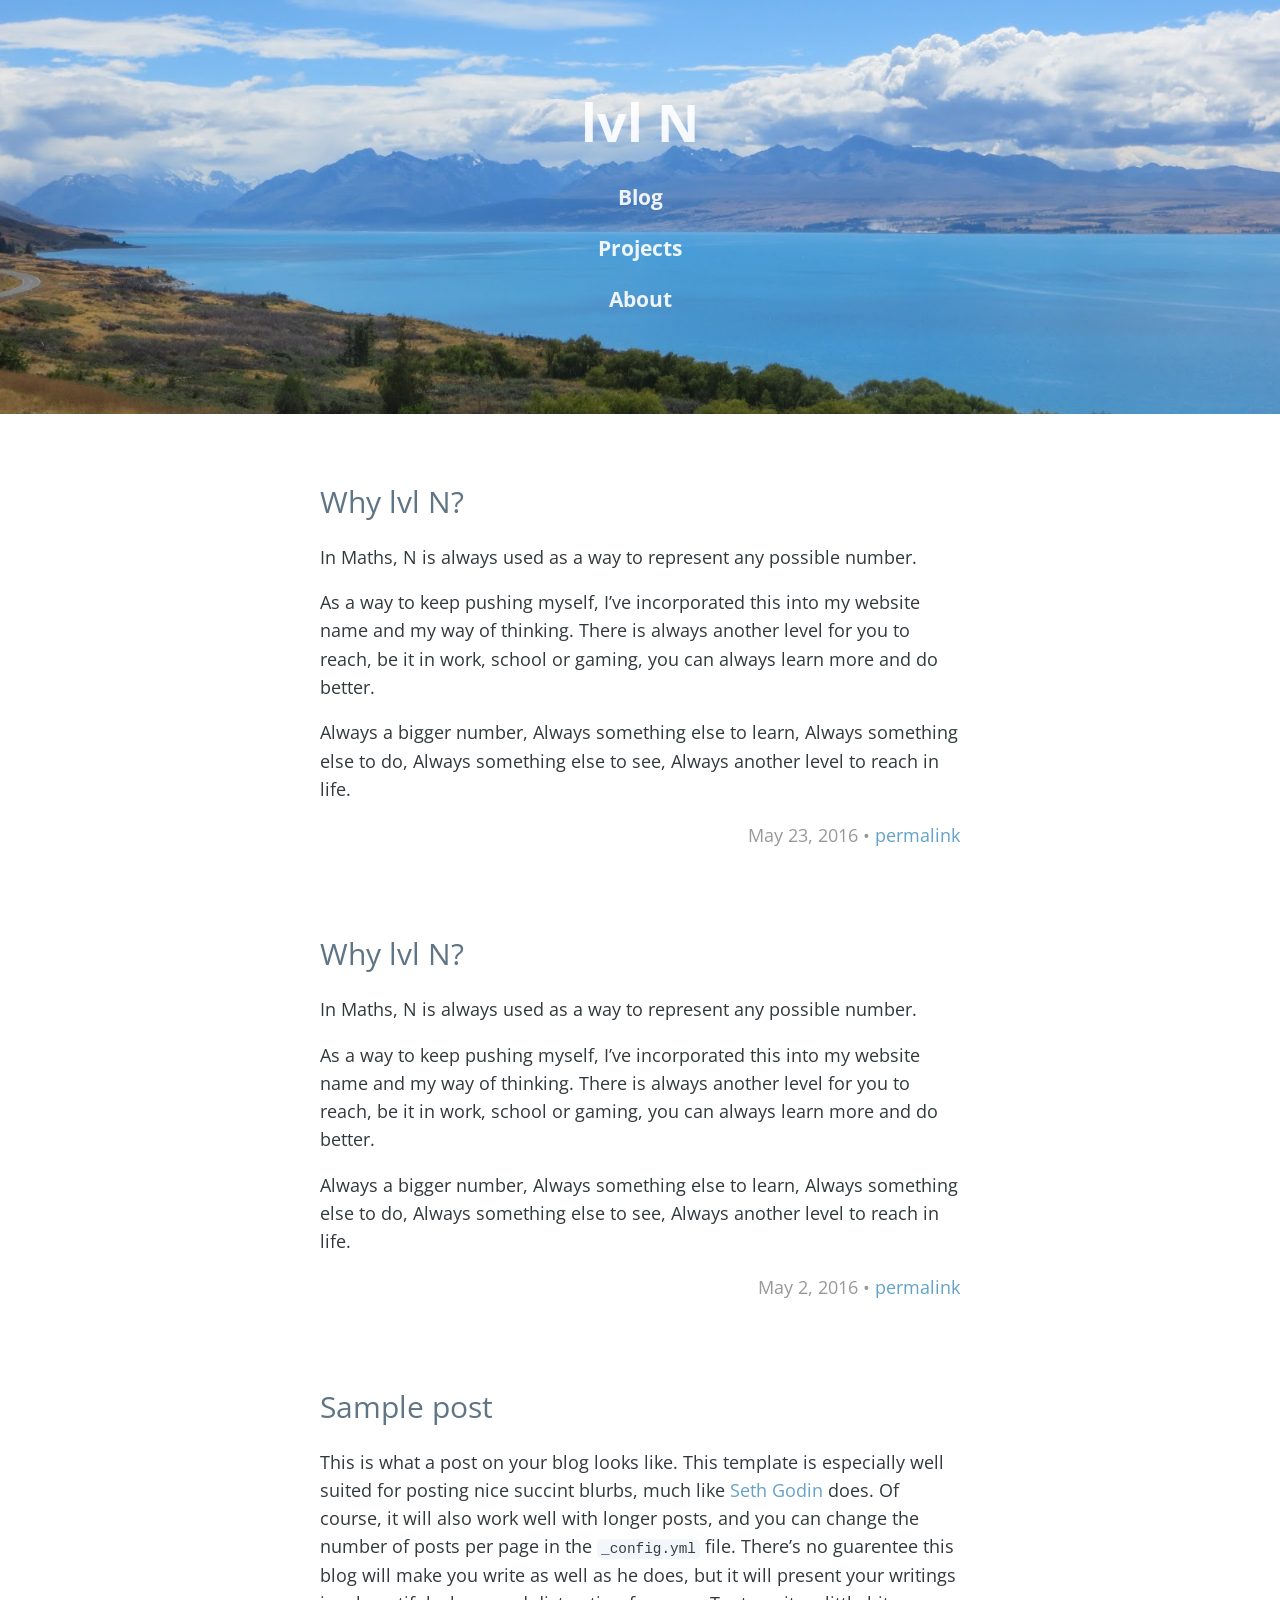
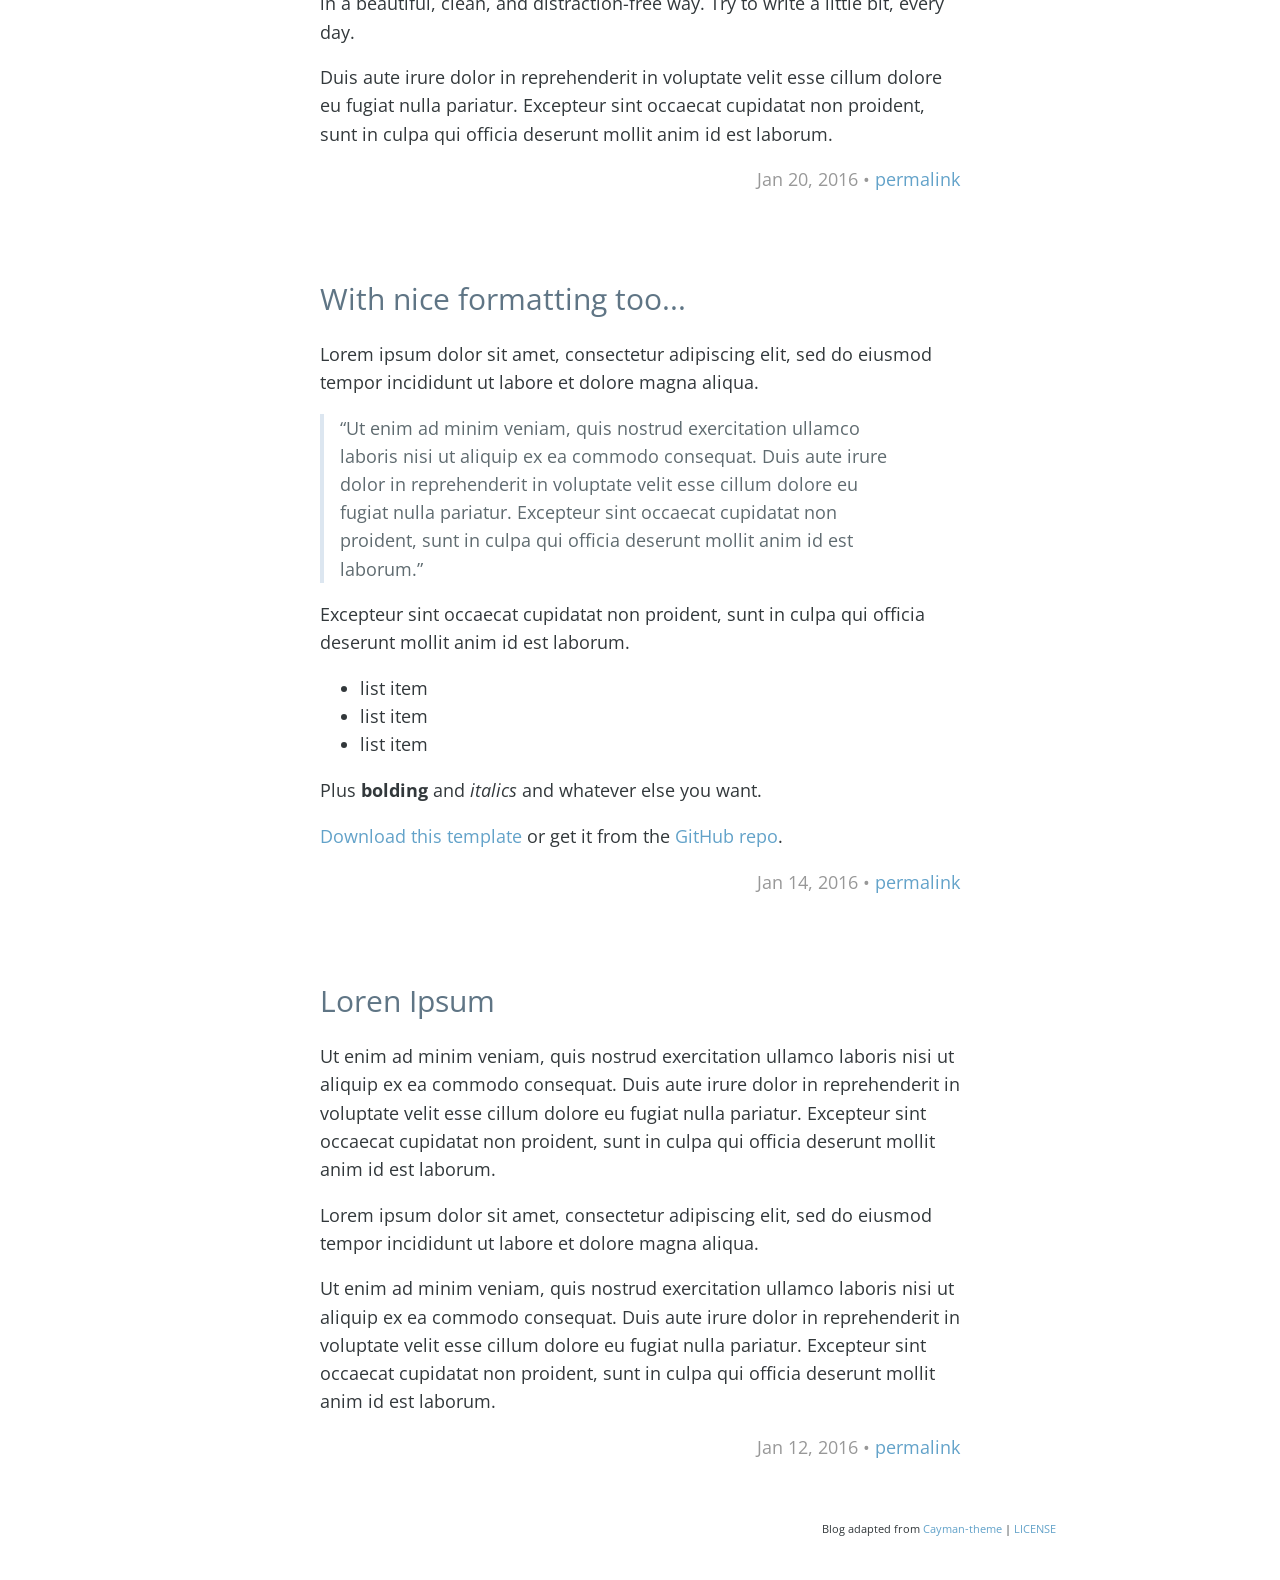
==== commit 2273daff: "Laptop upload why lvl n post" ====
--- a/index.html
+++ b/index.html
@@ -25,11 +25,11 @@
 
 <div id="container">
 <div id="left">
-<h2 class="project-blog"><a class="header-link" href="/about">Blog</a><h2>
+<h2 class="project-blog"><a class="header-link" href="/">Blog</a><h2>
 </div>
 
 <div id="center">
-<h2 class="project-projects"><a class="header-link" href="/about">Projects</a><h2>
+<h2 class="project-projects"><a class="header-link" href="/projects">Projects</a><h2>
 </div>
 
 <div id="right">
@@ -46,6 +46,74 @@
     <section class="main-content">
       <div class="wrapper">
         
+
+<article class="post" itemscope itemtype="http://schema.org/BlogPosting">
+
+<div class="main-content" itemprop="articleBody">
+
+<header class="post-header">
+      	<a class="post-link" href="/why-lvl-n/">
+	<h1 class="post-title" itemprop="name headline">  Why lvl N?</h1> </a>
+</header>
+
+<p>In Maths, N is always used as a way to represent any possible number.</p>
+
+<p>As a way to keep pushing myself, I’ve incorporated this into my website name and my way of thinking. 
+There is always another level for you to reach, be it in work, school or gaming, you can always learn more and do better.</p>
+
+<p>Always a bigger number,
+Always something else to learn,
+Always something else to do,
+Always something else to see,
+Always another level to reach in life.</p>
+
+
+
+<p class="post-meta" style="text-align: right; color: rgb(152,152,152);">
+	<time datetime="2016-05-23T00:00:00+01:00" itemprop="datePublished">May 23, 2016</time>
+	 • 
+	<a href="/why-lvl-n/">permalink</a>
+</p>
+
+</div>
+
+</article>
+
+
+
+<article class="post" itemscope itemtype="http://schema.org/BlogPosting">
+
+<div class="main-content" itemprop="articleBody">
+
+<header class="post-header">
+      	<a class="post-link" href="/whylvln/">
+	<h1 class="post-title" itemprop="name headline">  Why lvl N?</h1> </a>
+</header>
+
+<p>In Maths, N is always used as a way to represent any possible number.</p>
+
+<p>As a way to keep pushing myself, I’ve incorporated this into my website name and my way of thinking. 
+There is always another level for you to reach, be it in work, school or gaming, you can always learn more and do better.</p>
+
+<p>Always a bigger number,
+Always something else to learn,
+Always something else to do,
+Always something else to see,
+Always another level to reach in life.</p>
+
+
+
+<p class="post-meta" style="text-align: right; color: rgb(152,152,152);">
+	<time datetime="2016-05-02T00:00:00+01:00" itemprop="datePublished">May 2, 2016</time>
+	 • 
+	<a href="/whylvln/">permalink</a>
+</p>
+
+</div>
+
+</article>
+
+
 
 <article class="post" itemscope itemtype="http://schema.org/BlogPosting">
 
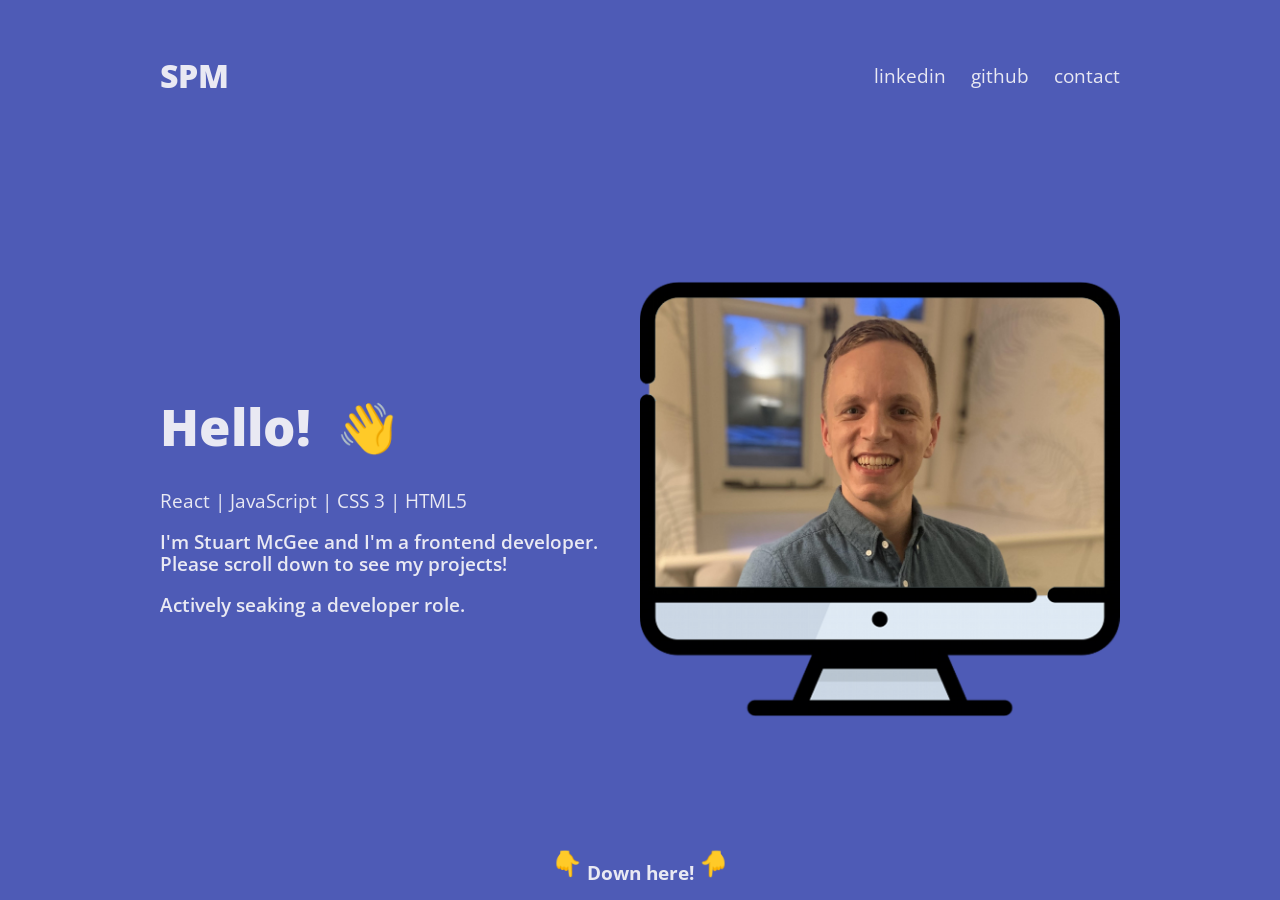
==== commit 9b680340: "Initial commit from portfolio repo" ====
--- a/index.html
+++ b/index.html
@@ -1,232 +1 @@
-<!DOCTYPE html>
-<html lang="en">
-  <head>
-    <meta charset="UTF-8">
-    <meta name="viewport" content="width=device-width, initial-scale=1">
-    <link href='https://fonts.googleapis.com/css?family=Open+Sans:400,700' rel='stylesheet' type='text/css'>
-    <link rel="stylesheet" href="/stylesheets/stylesheet.css">
-
-  <link rel="canonical" href="/">
-  <link rel="alternate" type="application/rss+xml" title="lvl N" href="/feed.xml">
-  <meta name="description" content="">
-
-   <title>lvl N</title>
-
-
-
-</head>
-
-	
-  <body>
-
-    
-<header class="page-header">
-<h1 class="project-name"> <a class="header-link" href="/"> lvl N</a></h1>
-
-<div id="container">
-<div id="left">
-<h2 class="project-blog"><a class="header-link" href="/">Blog</a><h2>
-</div>
-
-<div id="center">
-<h2 class="project-projects"><a class="header-link" href="/projects">Projects</a><h2>
-</div>
-
-<div id="right">
-<h2 class="project-about"> <a class="header-link" href="/about">About</a></h2>
-</div>
-
-
-</div>
-     </header>
-     
-
-
-
-    <section class="main-content">
-      <div class="wrapper">
-        
-
-<article class="post" itemscope itemtype="http://schema.org/BlogPosting">
-
-<div class="main-content" itemprop="articleBody">
-
-<header class="post-header">
-      	<a class="post-link" href="/why-lvl-n/">
-	<h1 class="post-title" itemprop="name headline">  Why lvl N?</h1> </a>
-</header>
-
-<p>In Maths, N is always used as a way to represent any possible number.</p>
-
-<p>As a way to keep pushing myself, I’ve incorporated this into my website name and my way of thinking. 
-There is always another level for you to reach, be it in work, school or gaming, you can always learn more and do better.</p>
-
-<p>Always a bigger number,
-Always something else to learn,
-Always something else to do,
-Always something else to see,
-Always another level to reach in life.</p>
-
-
-
-<p class="post-meta" style="text-align: right; color: rgb(152,152,152);">
-	<time datetime="2016-05-23T00:00:00+01:00" itemprop="datePublished">May 23, 2016</time>
-	 • 
-	<a href="/why-lvl-n/">permalink</a>
-</p>
-
-</div>
-
-</article>
-
-
-
-<article class="post" itemscope itemtype="http://schema.org/BlogPosting">
-
-<div class="main-content" itemprop="articleBody">
-
-<header class="post-header">
-      	<a class="post-link" href="/whylvln/">
-	<h1 class="post-title" itemprop="name headline">  Why lvl N?</h1> </a>
-</header>
-
-<p>In Maths, N is always used as a way to represent any possible number.</p>
-
-<p>As a way to keep pushing myself, I’ve incorporated this into my website name and my way of thinking. 
-There is always another level for you to reach, be it in work, school or gaming, you can always learn more and do better.</p>
-
-<p>Always a bigger number,
-Always something else to learn,
-Always something else to do,
-Always something else to see,
-Always another level to reach in life.</p>
-
-
-
-<p class="post-meta" style="text-align: right; color: rgb(152,152,152);">
-	<time datetime="2016-05-02T00:00:00+01:00" itemprop="datePublished">May 2, 2016</time>
-	 • 
-	<a href="/whylvln/">permalink</a>
-</p>
-
-</div>
-
-</article>
-
-
-
-<article class="post" itemscope itemtype="http://schema.org/BlogPosting">
-
-<div class="main-content" itemprop="articleBody">
-
-<header class="post-header">
-      	<a class="post-link" href="/sample-post/">
-	<h1 class="post-title" itemprop="name headline">  Sample post</h1> </a>
-</header>
-
-<p>This is what a post on your blog looks like. This template is especially well suited for posting nice succint blurbs, much like <a href="http://sethgodin.typepad.com/">Seth Godin</a> does. Of course, it will also work well with longer posts, and you can change the number of posts per page in the <code class="highlighter-rouge">_config.yml</code> file. There’s no guarentee this blog will make you write as well as he does, but it will present your writings in a beautiful, clean, and distraction-free way. Try to write a little bit, every day.</p>
-
-<p>Duis aute irure dolor in reprehenderit in voluptate velit esse cillum dolore eu fugiat nulla pariatur. Excepteur sint occaecat cupidatat non proident, sunt in culpa qui officia deserunt mollit anim id est laborum.</p>
-
-
-<p class="post-meta" style="text-align: right; color: rgb(152,152,152);">
-	<time datetime="2016-01-20T00:00:00+00:00" itemprop="datePublished">Jan 20, 2016</time>
-	 • 
-	<a href="/sample-post/">permalink</a>
-</p>
-
-</div>
-
-</article>
-
-
-
-<article class="post" itemscope itemtype="http://schema.org/BlogPosting">
-
-<div class="main-content" itemprop="articleBody">
-
-<header class="post-header">
-      	<a class="post-link" href="/blockquote-sample/">
-	<h1 class="post-title" itemprop="name headline">  With nice formatting too...</h1> </a>
-</header>
-
-<p>Lorem ipsum dolor sit amet, consectetur adipiscing elit, sed do eiusmod tempor incididunt ut labore et dolore magna aliqua.</p>
-
-<blockquote>
-  <p>“Ut enim ad minim veniam, quis nostrud exercitation ullamco laboris nisi ut aliquip ex ea commodo consequat. Duis aute irure dolor in reprehenderit in voluptate velit esse cillum dolore eu fugiat nulla pariatur. Excepteur sint occaecat cupidatat non proident, sunt in culpa qui officia deserunt mollit anim id est laborum.”</p>
-</blockquote>
-
-<p>Excepteur sint occaecat cupidatat non proident, sunt in culpa qui officia deserunt mollit anim id est laborum.</p>
-
-<ul>
-  <li>list item</li>
-  <li>list item</li>
-  <li>list item</li>
-</ul>
-
-<p>Plus <strong>bolding</strong> and <em>italics</em> and whatever else you want.</p>
-
-<p><a href="https://github.com/adueck/cayman-blog/archive/master.zip">Download this template</a> or get it from the <a href="https://github.com/adueck/cayman-blog">GitHub repo</a>.</p>
-
-
-<p class="post-meta" style="text-align: right; color: rgb(152,152,152);">
-	<time datetime="2016-01-14T00:00:00+00:00" itemprop="datePublished">Jan 14, 2016</time>
-	 • 
-	<a href="/blockquote-sample/">permalink</a>
-</p>
-
-</div>
-
-</article>
-
-
-
-<article class="post" itemscope itemtype="http://schema.org/BlogPosting">
-
-<div class="main-content" itemprop="articleBody">
-
-<header class="post-header">
-      	<a class="post-link" href="/filler/">
-	<h1 class="post-title" itemprop="name headline">  Loren Ipsum</h1> </a>
-</header>
-
-<p>Ut enim ad minim veniam, quis nostrud exercitation ullamco laboris nisi ut aliquip ex ea commodo consequat. Duis aute irure dolor in reprehenderit in voluptate velit esse cillum dolore eu fugiat nulla pariatur. Excepteur sint occaecat cupidatat non proident, sunt in culpa qui officia deserunt mollit anim id est laborum.</p>
-
-<p>Lorem ipsum dolor sit amet, consectetur adipiscing elit, sed do eiusmod tempor incididunt ut labore et dolore magna aliqua.</p>
-
-<p>Ut enim ad minim veniam, quis nostrud exercitation ullamco laboris nisi ut aliquip ex ea commodo consequat. Duis aute irure dolor in reprehenderit in voluptate velit esse cillum dolore eu fugiat nulla pariatur. Excepteur sint occaecat cupidatat non proident, sunt in culpa qui officia deserunt mollit anim id est laborum.</p>
-
-
-<p class="post-meta" style="text-align: right; color: rgb(152,152,152);">
-	<time datetime="2016-01-12T00:00:00+00:00" itemprop="datePublished">Jan 12, 2016</time>
-	 • 
-	<a href="/filler/">permalink</a>
-</p>
-
-</div>
-
-</article>
-
-
-
-<div class="pagination" style="text-align: center;">
-
-  
-
-  
-
-</div>
-
-      </div>
-    </div>
-
-    <p style="font-size: 60%; text-align: right;">Blog adapted from <a href="https://github.com/jasonlong/cayman-theme">Cayman-theme</a> | <a href="http://creativecommons.org/licenses/by/4.0/">LICENSE</a></p>
-
-
-
-  </body>
-
-    
-
-
-</html>
+<!doctype html><html lang="en"><head><meta charset="utf-8"/><link rel="icon" href="/favicon.ico"/><link rel="icon" type="image/png" sizes="32x32" href="/favicon-32x32.png"/><link rel="icon" type="image/png" sizes="16x16" href="/favicon-16x16.png"/><meta name="viewport" content="width=device-width,initial-scale=1"/><meta name="theme-color" content="#000000"/><meta name="description" content="Stuart Paul McGee web developer portfolio."/><meta itemprop="image" content="/favicon.ico"/><link rel="apple-touch-icon" href="/logo192.png"/><link rel="manifest" href="/manifest.json"/><title>Stuart Paul McGee</title><script defer="defer" src="/static/js/main.cfac6a87.js"></script><link href="/static/css/main.91412781.css" rel="stylesheet"></head><body><noscript>You need to enable JavaScript to run this app.</noscript><div id="root"></div></body></html>
--- a/static/css/main.91412781.css
+++ b/static/css/main.91412781.css
@@ -0,0 +1,3 @@
+@import url(https://fonts.googleapis.com/css2?family=Open+Sans:wght@300;400;500;600;700;800&display=swap);
+/*! normalize.css v8.0.1 | MIT License | github.com/necolas/normalize.css */html{-webkit-text-size-adjust:100%;line-height:1.15}body{margin:0}main{display:block}h1{font-size:2em;margin:.67em 0}hr{box-sizing:initial;height:0;overflow:visible}pre{font-family:monospace,monospace;font-size:1em}a{background-color:initial}abbr[title]{border-bottom:none;text-decoration:underline;-webkit-text-decoration:underline dotted;text-decoration:underline dotted}b,strong{font-weight:bolder}code,kbd,samp{font-family:monospace,monospace;font-size:1em}small{font-size:80%}sub,sup{font-size:75%;line-height:0;position:relative;vertical-align:initial}sub{bottom:-.25em}sup{top:-.5em}img{border-style:none}button,input,optgroup,select,textarea{font-family:inherit;font-size:100%;line-height:1.15;margin:0}button,input{overflow:visible}button,select{text-transform:none}[type=button],[type=reset],[type=submit],button{-webkit-appearance:button}[type=button]::-moz-focus-inner,[type=reset]::-moz-focus-inner,[type=submit]::-moz-focus-inner,button::-moz-focus-inner{border-style:none;padding:0}[type=button]:-moz-focusring,[type=reset]:-moz-focusring,[type=submit]:-moz-focusring,button:-moz-focusring{outline:1px dotted ButtonText}fieldset{padding:.35em .75em .625em}legend{box-sizing:border-box;color:inherit;display:table;max-width:100%;padding:0;white-space:normal}progress{vertical-align:initial}textarea{overflow:auto}[type=checkbox],[type=radio]{box-sizing:border-box;padding:0}[type=number]::-webkit-inner-spin-button,[type=number]::-webkit-outer-spin-button{height:auto}[type=search]{-webkit-appearance:textfield;outline-offset:-2px}[type=search]::-webkit-search-decoration{-webkit-appearance:none}::-webkit-file-upload-button{-webkit-appearance:button;font:inherit}details{display:block}summary{display:list-item}[hidden],template{display:none}header{background-color:#4e5bb6;color:#e9e9f3;height:100vh}header .headerMain{flex-direction:column;height:100%;margin:auto;width:75%}header .headerMain nav{align-items:center;padding:3em 0}header .headerMain nav .logo{font-size:2rem;font-weight:800}header .headerMain *{font-size:1.2rem}header .headerMain .textAndHead{align-items:center}header .headerMain .headerText,header .headerMain .headshot{width:50%}header .headerMain .title{align-items:center;display:flex}header .headerMain .title h1{font-size:3.2rem;font-weight:800}header .headerMain .title img{height:auto;width:50px}header .headerMain .title div{font-size:3rem}header .headerMain .headerText p{font-weight:600}header .headerMain .headshot{height:50vh;justify-content:flex-end}header .headerMain .headshot img{max-width:100%;object-fit:contain}.down{align-items:center;display:flex;justify-content:center}.down .emoji{font-size:1.5rem}.down .emoji.right{-webkit-transform:rotateY(180deg);transform:rotateY(180deg)}.website{background-color:#fff;border-radius:10px;box-shadow:0 13px 27px -5px rgba(50,50,93,.25),0 8px 16px -8px rgba(0,0,0,.3);display:flex;flex:1 1;height:45vh;margin-bottom:4rem}.website:nth-child(2n){direction:rtl}.website:nth-child(2n) .image{border-radius:0 10px 10px 0}.website:nth-child(2n) .details{border-left:0;border-right:1px solid #4e5bb6}@media(max-width:910px){.website:nth-child(2n) .details{border:0;border-bottom:1px solid #4e5bb6}}.website:nth-child(2n) *{direction:ltr}.website>*{color:#2e3773;font-size:1.2rem}.image{align-self:center;border-radius:10px 0 0 10px;max-width:50%;object-fit:contain;padding:0}@media(max-width:1100px){.image{border-radius:0}}@media(max-width:910px){.image{border-radius:0 0 10px 10px!important;max-width:100%}}.details{border-left:1px solid #4e5bb6;flex-basis:49%;flex-direction:column;padding:1rem;row-gap:1rem}@media(max-width:910px){.details{border:0;border-bottom:1px solid #4e5bb6}}.details .title{align-items:center}.details .title a{min-width:2.5em;padding:0 1em}.details .tech.container{flex-wrap:wrap;gap:.5rem;justify-content:space-around}.details .tech.container div{background-color:#f0f1fc;border-radius:5px;font-weight:700;padding:.25rem .5rem}.details .description{flex-grow:2}.details .description div:first-child{padding-bottom:1rem}.details .link{align-self:center}.details .link button{background-color:#4e5bb6;border:0;border-radius:8px;box-shadow:0 13px 27px -5px rgba(50,50,93,.25),0 8px 16px -8px rgba(0,0,0,.3);color:#fff;cursor:pointer;display:inline-block;font-size:1rem;font-weight:700;line-height:1;outline:0;padding:.6rem .7rem;transition:background .2s,-webkit-transform .2s;transition:transform .2s,background .2s;transition:transform .2s,background .2s,-webkit-transform .2s}.details .link button:hover{-webkit-transform:scale(1.2);transform:scale(1.2)}main{display:flex;flex-direction:column;margin:auto;padding-top:5%;width:75%;width:55%}body{background-color:#50b7d9}#root>svg{position:absolute;z-index:-1}@media(max-width:1100px){main{width:70%}}@media(max-width:910px){header .headerMain{width:90%}header .headerMain .headshot{height:40vh}main{width:90%}main .website{flex-direction:column-reverse}}@media(max-width:750px){header .headerMain{width:95%}header .headerMain nav{padding:2rem 0}header .headerMain .headshot{height:30vh}}@media(max-width:590px){header .headerMain{padding:1em;width:auto}header .headerMain nav{padding:0}header .headerMain .textAndHead{flex-direction:column;width:100%}header .headerMain .textAndHead .headerText,header .headerMain .textAndHead .headshot{width:100%}}#root{font-family:Open Sans,sans-serif;height:100vh;overflow-y:scroll;position:relative;scroll-snap-type:y proximity}header,main{scroll-snap-align:start}.container{display:flex;justify-content:space-between}a{color:inherit;text-decoration:none}footer{flex-direction:column}footer .footerBar{background-color:#4e5bb6;color:#e9e9f3;font-size:.7rem;padding:.5rem 1rem}.contact{align-items:center;background-color:#fff;border-radius:10px;box-shadow:0 13px 27px -5px rgba(50,50,93,.25),0 8px 16px -8px rgba(0,0,0,.3);flex-direction:column;font-style:normal;margin:auto auto 4rem;padding:1rem}.contact *{color:#3c4689}.contact h3{margin-top:0}.contact>a,.contact>div{padding-bottom:.5rem}
+/*# sourceMappingURL=main.91412781.css.map*/
